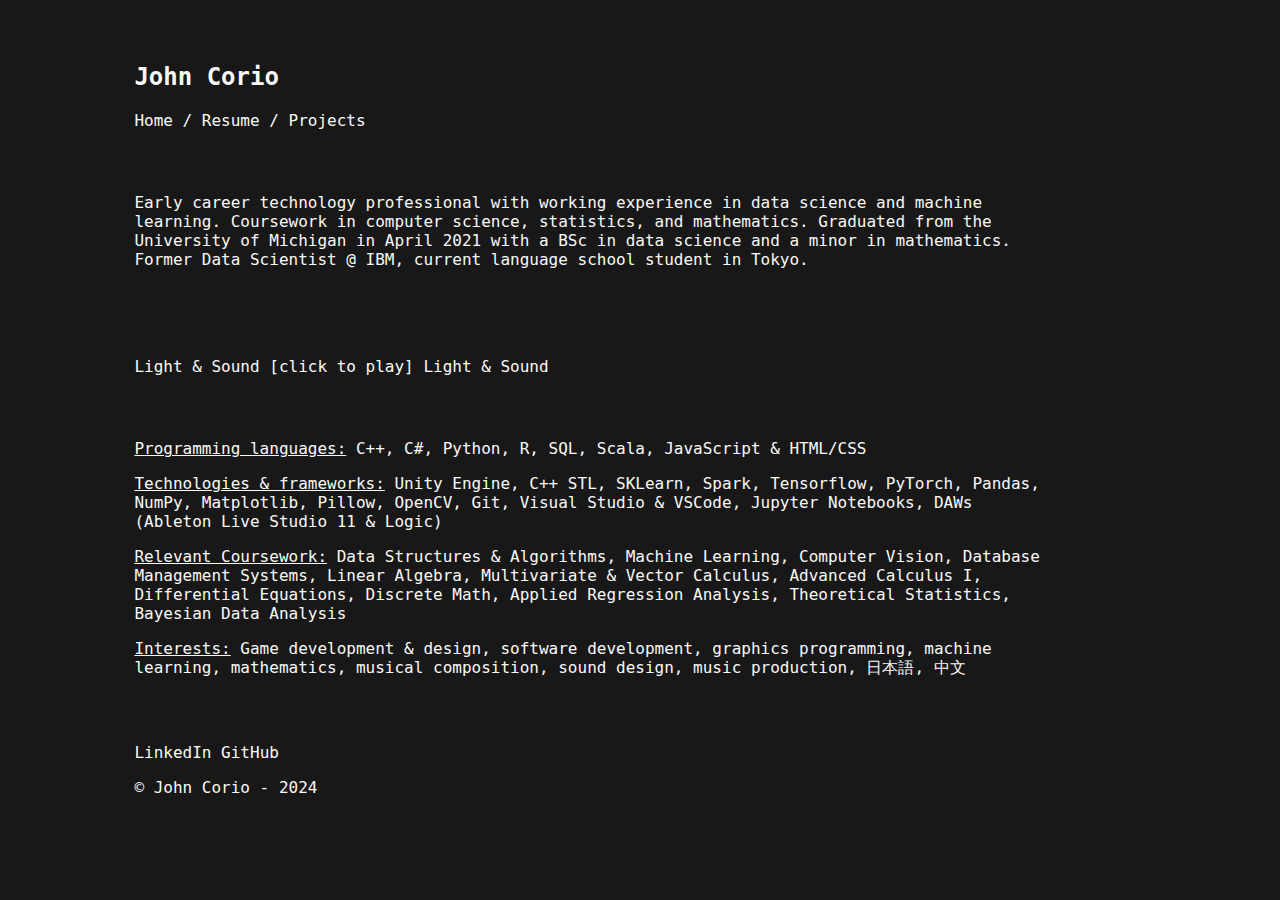
==== aboutme.html @ 206e7cbd "aboutme changes" ====
<!DOCTYPE html>
<html lang="en" dir="ltr">
<head>
  <meta charset="utf-8">
  <title>John Corio</title>

  <!-- favicon -->
  <link rel="icon" href="favicon.ico">
  
  <!-- Google Fonts, EDIT THIS LATER -->
  <link rel="preconnect" href="https://fonts.googleapis.com">
  <link rel="preconnect" href="https://fonts.gstatic.com" crossorigin>
  <link href="https://fonts.googleapis.com/css2?family=Montserrat:wght@300;900&family=Ubuntu&display=swap" rel="stylesheet">

  <!-- CSS Stylesheets -->
  <link href="https://cdn.jsdelivr.net/npm/bootstrap@5.2.2/dist/css/bootstrap.min.css" rel="stylesheet" integrity="sha384-Zenh87qX5JnK2Jl0vWa8Ck2rdkQ2Bzep5IDxbcnCeuOxjzrPF/et3URy9Bv1WTRi" crossorigin="anonymous">
  <link rel="stylesheet" href="css/stylesheet.css">
</head>

<body>
  <div class="container-fluid"> 
    <h2>John Corio</h2>
    <p>
      <a href="index.html">Home</a>
      <span> / </span>

      <a href="resume.html">Resume</a>
      <span> / </span>

      <a href="projects.html">Projects</a>
    </p>
  </div>

  <div class="container-fluid">
    <p class="aboutme-description">
      Early career technology professional with working experience in data science and machine learning. Coursework in computer science, statistics, and mathematics. Graduated from the University of Michigan in April 2021 with a BSc in data science and a minor in mathematics. Former Data Scientist @ IBM, current language school student in Tokyo.
    </p>
    <hr></hr>
  </div>

  <div class="container-fluid">
    <p class="aboutme-click">Light & Sound [click to play] Light & Sound</p>
  </div>

  <div class="container-fluid">
    <p class="aboutme-description">
      <u>Programming languages:</u> C++, C#, Python, R, SQL, Scala, JavaScript & HTML/CSS
    </p>

    <p class="aboutme-description">
      <u>Technologies & frameworks:</u> Unity Engine, C++ STL, SKLearn, Spark, Tensorflow, PyTorch, Pandas, NumPy, Matplotlib, Pillow, OpenCV, Git, Visual Studio & VSCode, Jupyter Notebooks, DAWs (Ableton Live Studio 11 & Logic)
    </p>

    <p class="aboutme-description">
      <u>Relevant Coursework:</u> Data Structures & Algorithms, Machine Learning, Computer Vision, Database Management Systems, Linear Algebra, Multivariate & Vector Calculus, Advanced Calculus I, Differential Equations, Discrete Math, Applied Regression Analysis, Theoretical Statistics, Bayesian Data Analysis
    </p>

    <p class="aboutme-description">
      <u>Interests:</u> Game development & design, software development, graphics programming, machine learning, mathematics, musical composition, sound design, music production, 日本語, 中文
    </p>
  </div>

  <div class="container-fluid">
    <a href="https://www.linkedin.com/in/john-corio-63b128196">LinkedIn</a>
    <a href="https://github.com/corioj">GitHub</a>
    <p class="copyright">© John Corio - 2024</p>
  </div>

  <script src="aboutmeJS/aboutme.js"></script>
</body>
---- css/stylesheet.css ----
/* tag selectors */
html {
	min-height: 100%;
}

body {
	font-family: 'IBM Plex Mono', monospace;
	font-weight: 200;
	background-color: #181818;
	color: #FAF9F6;
	height: 100%;
}

section {
	padding-bottom: 1%;
}

ul {
	list-style: none;
}

li {
	padding: 2% 0 2% 0;
	margin: 2% 0 2% 0;
	display: inline;
}

hr {
	visibility: hidden;
	margin: 2% 0 2% 0;
}

a {
	text-decoration: none;
	color: inherit;
}

a:hover {
	color: #C3B1E1;
}

/* id selectors */
#gamefield {
	position: fixed;
	top: 40px;
	z-index: -2;
	padding-left: 10%;
	margin: 2.1% 0 2.1% 0;
}

/* class selectors */
.container-fluid {
	padding-left: 10%;
	margin: 5% 0 5% 0;
}

.download-resume {
	opacity: .85;
	cursor: pointer;
}

.download-resume:hover {
	opacity: .5;
}

.project-heading {
	margin: 4% 0 4% 0;
}

.project-item {

}

.project-description {
	padding-left: 1rem;
	margin-right: 20%;
}

.project-link {
	color: #C3B1E1;
}

.project-link:hover {
	text-decoration: underline;
	color: #8F00FF;
}

.aboutme-description {
	margin-right: 20%;
}

.aboutme-click {
	margin-right: 20%;
}

.aboutme-click:hover {
	color: #C3B1E1;
}

.right {
  text-align: right;
  margin-right: 1em;
}

.left {
  text-align: left;
  margin-left: 1em;
}

/* animation */
.css-selector {
    background: linear-gradient(37deg, #181818, #210f83, #35005a, #FFFFFF);
    background-size: 800% 800%;

    -webkit-animation: AnimationName 3.5s ease infinite;
    -moz-animation: AnimationName 3.5s ease infinite;
    -o-animation: AnimationName 3.5s ease infinite;
    animation: AnimationName 3.5s ease infinite;
}

@-webkit-keyframes AnimationName {
    0%{background-position:86% 5%}
    50%{background-position:5% 90%}
    100%{background-position:86% 0%}
}
@-moz-keyframes AnimationName {
    0%{background-position:86% 5%}
    50%{background-position:5% 90%}
    100%{background-position:86% 5%}
}
@-o-keyframes AnimationName {
    0%{background-position:86% 5%}
    50%{background-position:5% 90%}
    100%{background-position:86% 5%}
}
@keyframes AnimationName {
    0%{background-position:86% 5%}
    50%{background-position:5% 90%}
    100%{background-position:86% 5%}
}
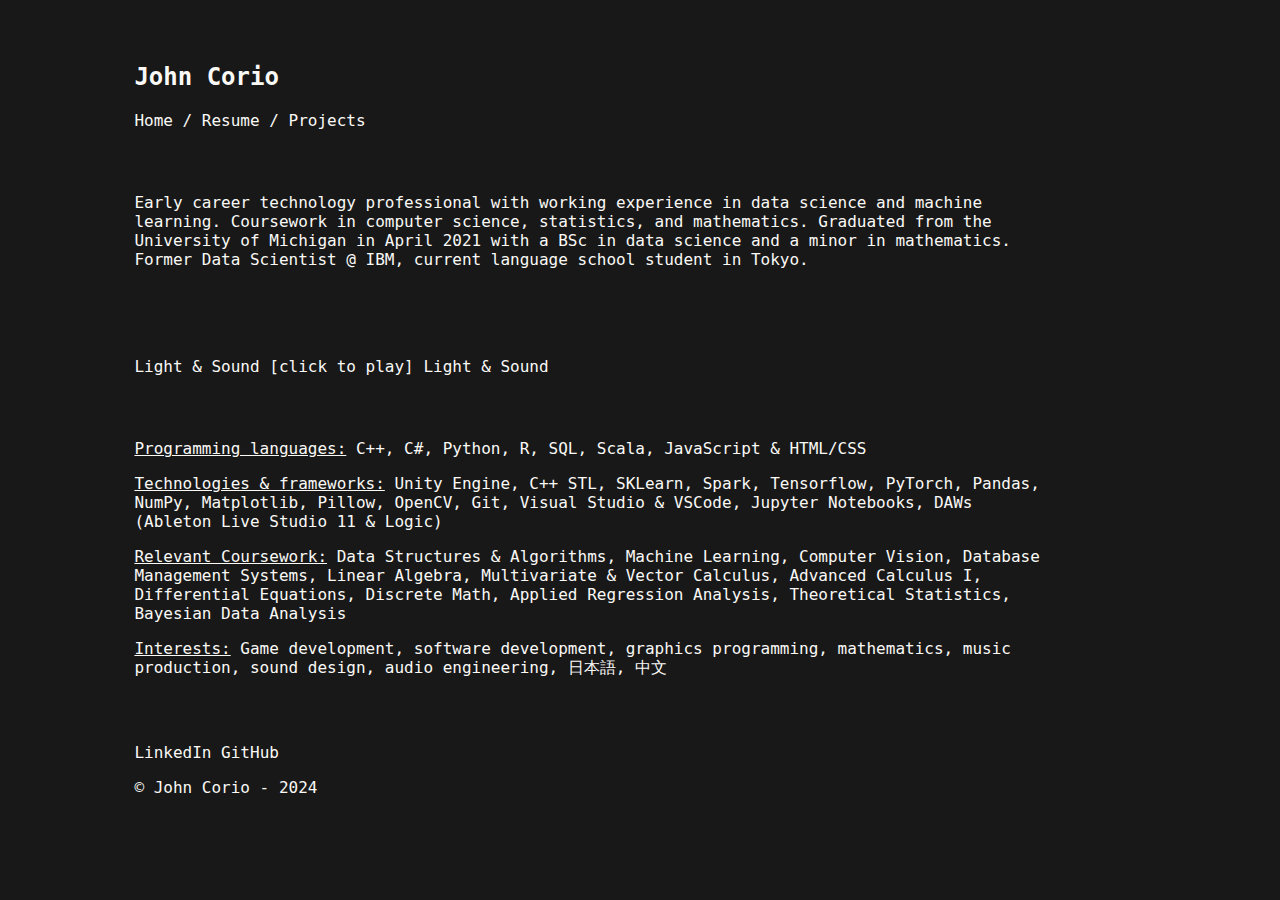
==== commit cf78ba6a: "raytracer upload" ====
--- a/aboutme.html
+++ b/aboutme.html
@@ -56,7 +56,7 @@
     </p>
 
     <p class="aboutme-description">
-      <u>Interests:</u> Game development & design, software development, graphics programming, machine learning, mathematics, musical composition, sound design, music production, 日本語, 中文
+      <u>Interests:</u> Game development, software development, graphics programming, mathematics, music production, sound design, audio engineering, 日本語, 中文
     </p>
   </div>
 
--- a/css/stylesheet.css
+++ b/css/stylesheet.css
@@ -85,6 +85,10 @@
 	color: #8F00FF;
 }
 
+.project-list {
+	list-style-type: circle;
+}
+
 .aboutme-description {
 	margin-right: 20%;
 }
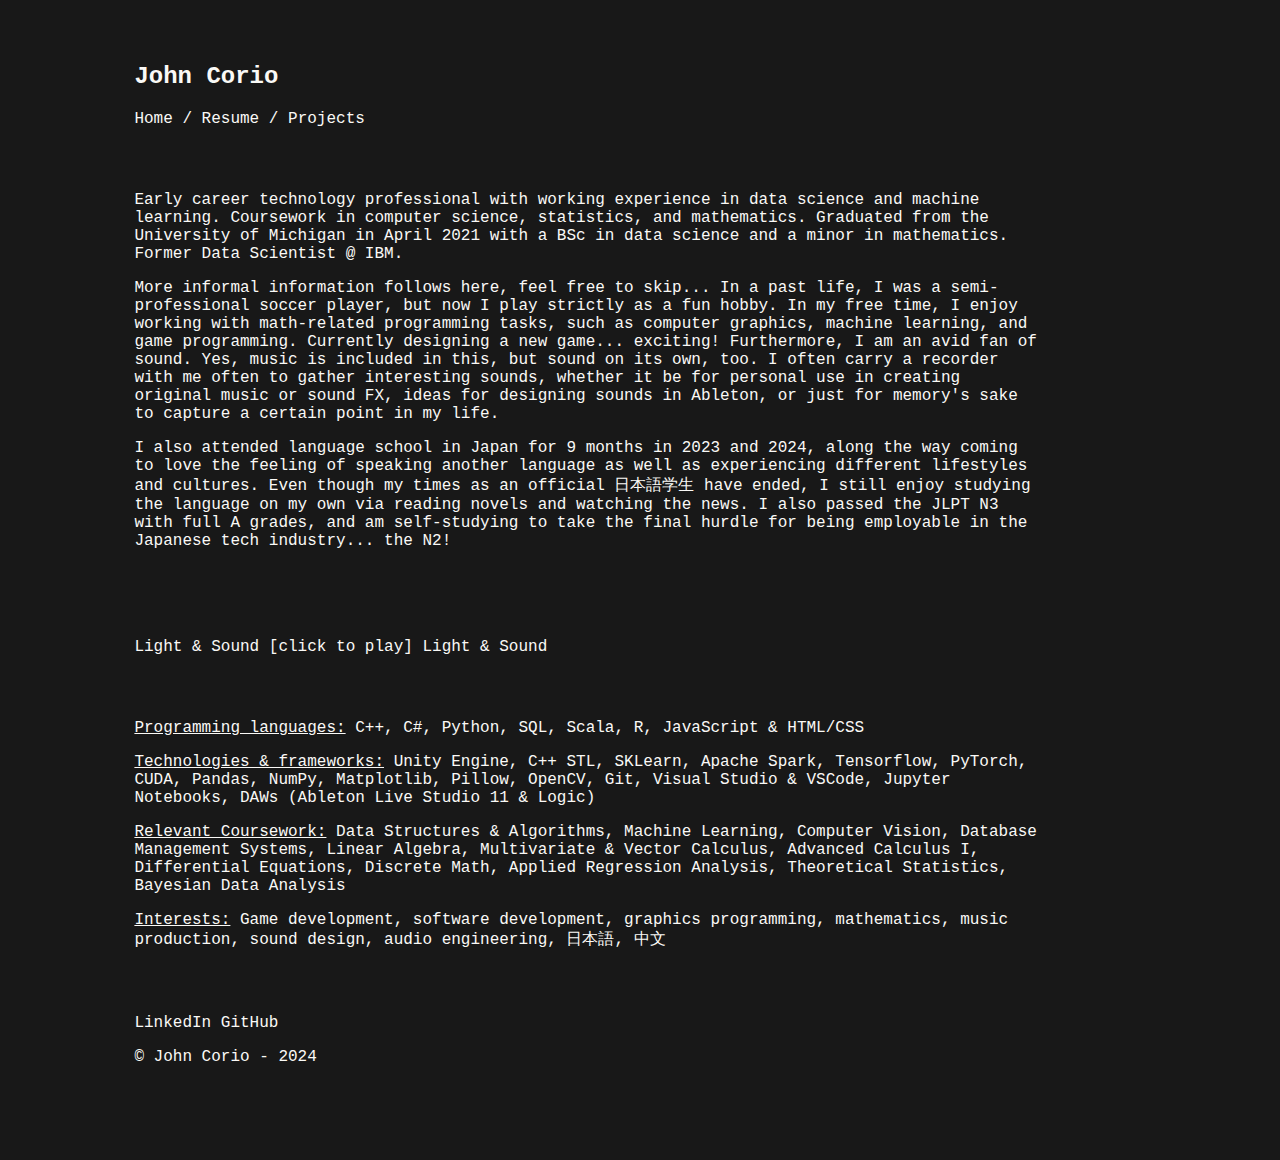
==== commit 760dcb7d: "updating things" ====
--- a/aboutme.html
+++ b/aboutme.html
@@ -33,7 +33,15 @@
 
   <div class="container-fluid">
     <p class="aboutme-description">
-      Early career technology professional with working experience in data science and machine learning. Coursework in computer science, statistics, and mathematics. Graduated from the University of Michigan in April 2021 with a BSc in data science and a minor in mathematics. Former Data Scientist @ IBM, current language school student in Tokyo.
+      Early career technology professional with working experience in data science and machine learning. Coursework in computer science, statistics, and mathematics. Graduated from the University of Michigan in April 2021 with a BSc in data science and a minor in mathematics. Former Data Scientist @ IBM. 
+    </p>
+
+    <p class="aboutme-description">
+      More informal information follows here, feel free to skip... In a past life, I was a semi-professional soccer player, but now I play strictly as a fun hobby. In my free time, I enjoy working with math-related programming tasks, such as computer graphics, machine learning, and game programming. Currently designing a new game... exciting! Furthermore, I am an avid fan of sound. Yes, music is included in this, but sound on its own, too. I often carry a recorder with me often to gather interesting sounds, whether it be for personal use in creating original music or sound FX, ideas for designing sounds in Ableton, or just for memory's sake to capture a certain point in my life.
+    </p>
+
+    <p class="aboutme-description">
+      I also attended language school in Japan for 9 months in 2023 and 2024, along the way coming to love the feeling of speaking another language as well as experiencing different lifestyles and cultures. Even though my times as an official 日本語学生 have ended, I still enjoy studying the language on my own via reading novels and watching the news. I also passed the JLPT N3 with full A grades, and am self-studying to take the final hurdle for being employable in the Japanese tech industry... the N2!
     </p>
     <hr></hr>
   </div>
@@ -44,11 +52,11 @@
 
   <div class="container-fluid">
     <p class="aboutme-description">
-      <u>Programming languages:</u> C++, C#, Python, R, SQL, Scala, JavaScript & HTML/CSS
+      <u>Programming languages:</u> C++, C#, Python, SQL, Scala, R, JavaScript & HTML/CSS
     </p>
 
     <p class="aboutme-description">
-      <u>Technologies & frameworks:</u> Unity Engine, C++ STL, SKLearn, Spark, Tensorflow, PyTorch, Pandas, NumPy, Matplotlib, Pillow, OpenCV, Git, Visual Studio & VSCode, Jupyter Notebooks, DAWs (Ableton Live Studio 11 & Logic)
+      <u>Technologies & frameworks:</u> Unity Engine, C++ STL, SKLearn, Apache Spark, Tensorflow, PyTorch, CUDA, Pandas, NumPy, Matplotlib, Pillow, OpenCV, Git, Visual Studio & VSCode, Jupyter Notebooks, DAWs (Ableton Live Studio 11 & Logic)
     </p>
 
     <p class="aboutme-description">
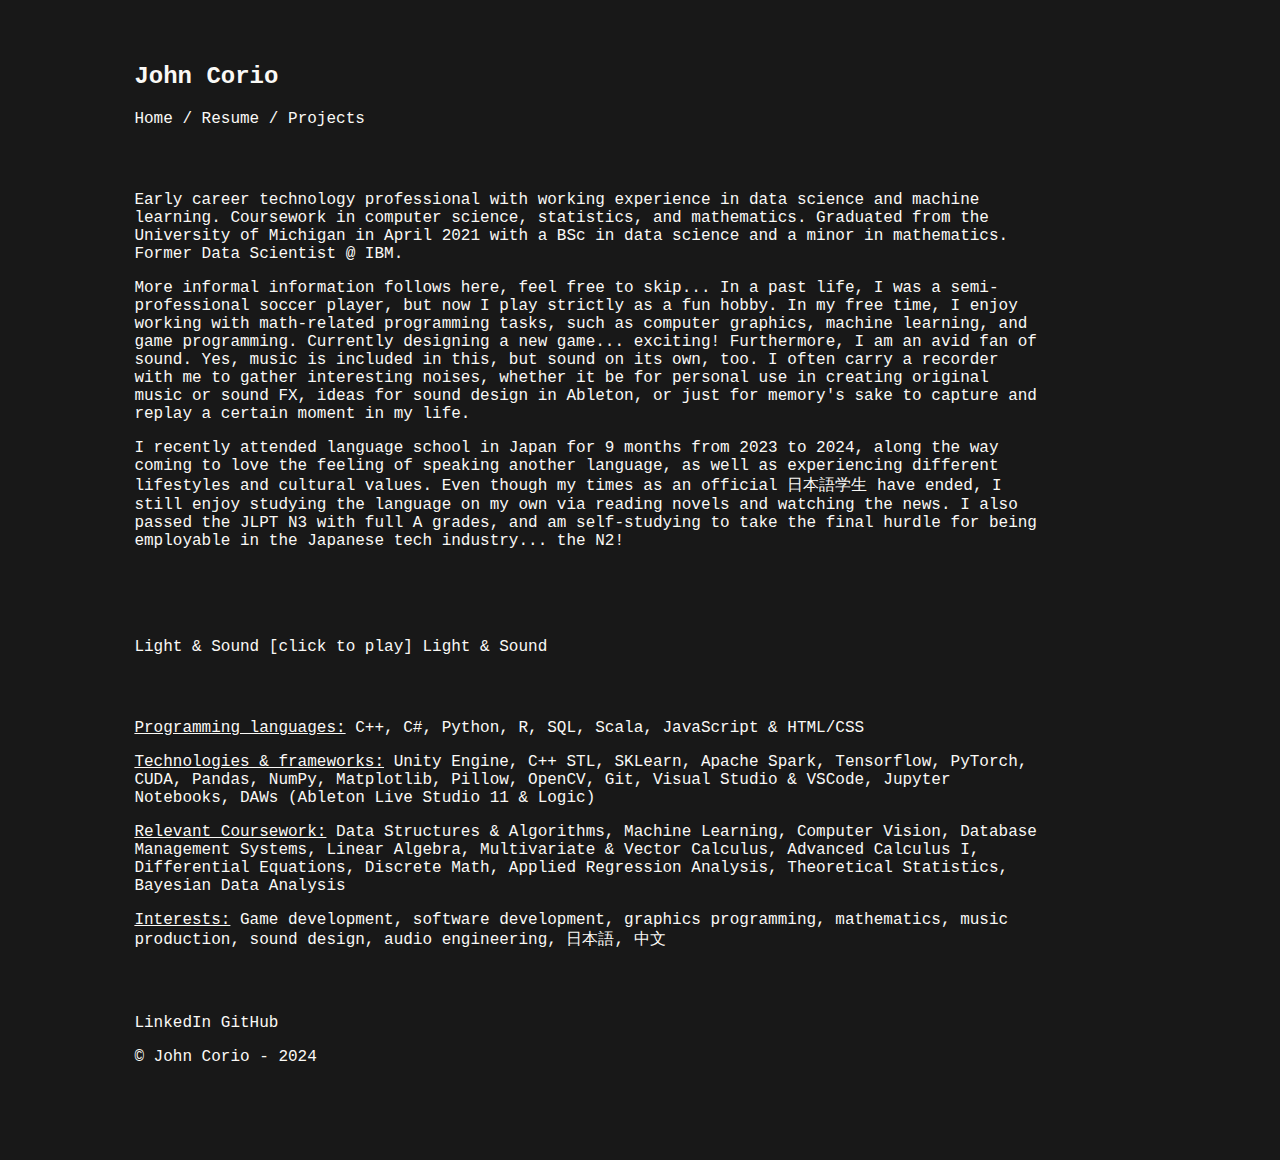
==== commit 41be1170: "about me updates and fixes" ====
--- a/aboutme.html
+++ b/aboutme.html
@@ -37,11 +37,11 @@
     </p>
 
     <p class="aboutme-description">
-      More informal information follows here, feel free to skip... In a past life, I was a semi-professional soccer player, but now I play strictly as a fun hobby. In my free time, I enjoy working with math-related programming tasks, such as computer graphics, machine learning, and game programming. Currently designing a new game... exciting! Furthermore, I am an avid fan of sound. Yes, music is included in this, but sound on its own, too. I often carry a recorder with me often to gather interesting sounds, whether it be for personal use in creating original music or sound FX, ideas for designing sounds in Ableton, or just for memory's sake to capture a certain point in my life.
+      More informal information follows here, feel free to skip... In a past life, I was a semi-professional soccer player, but now I play strictly as a fun hobby. In my free time, I enjoy working with math-related programming tasks, such as computer graphics, machine learning, and game programming. Currently designing a new game... exciting! Furthermore, I am an avid fan of sound. Yes, music is included in this, but sound on its own, too. I often carry a recorder with me to gather interesting noises, whether it be for personal use in creating original music or sound FX, ideas for sound design in Ableton, or just for memory's sake to capture and replay a certain moment in my life.
     </p>
 
     <p class="aboutme-description">
-      I also attended language school in Japan for 9 months in 2023 and 2024, along the way coming to love the feeling of speaking another language as well as experiencing different lifestyles and cultures. Even though my times as an official 日本語学生 have ended, I still enjoy studying the language on my own via reading novels and watching the news. I also passed the JLPT N3 with full A grades, and am self-studying to take the final hurdle for being employable in the Japanese tech industry... the N2!
+      I recently attended language school in Japan for 9 months from 2023 to 2024, along the way coming to love the feeling of speaking another language, as well as experiencing different lifestyles and cultural values. Even though my times as an official 日本語学生 have ended, I still enjoy studying the language on my own via reading novels and watching the news. I also passed the JLPT N3 with full A grades, and am self-studying to take the final hurdle for being employable in the Japanese tech industry... the N2!
     </p>
     <hr></hr>
   </div>
@@ -52,7 +52,7 @@
 
   <div class="container-fluid">
     <p class="aboutme-description">
-      <u>Programming languages:</u> C++, C#, Python, SQL, Scala, R, JavaScript & HTML/CSS
+      <u>Programming languages:</u> C++, C#, Python, R, SQL, Scala, JavaScript & HTML/CSS
     </p>
 
     <p class="aboutme-description">
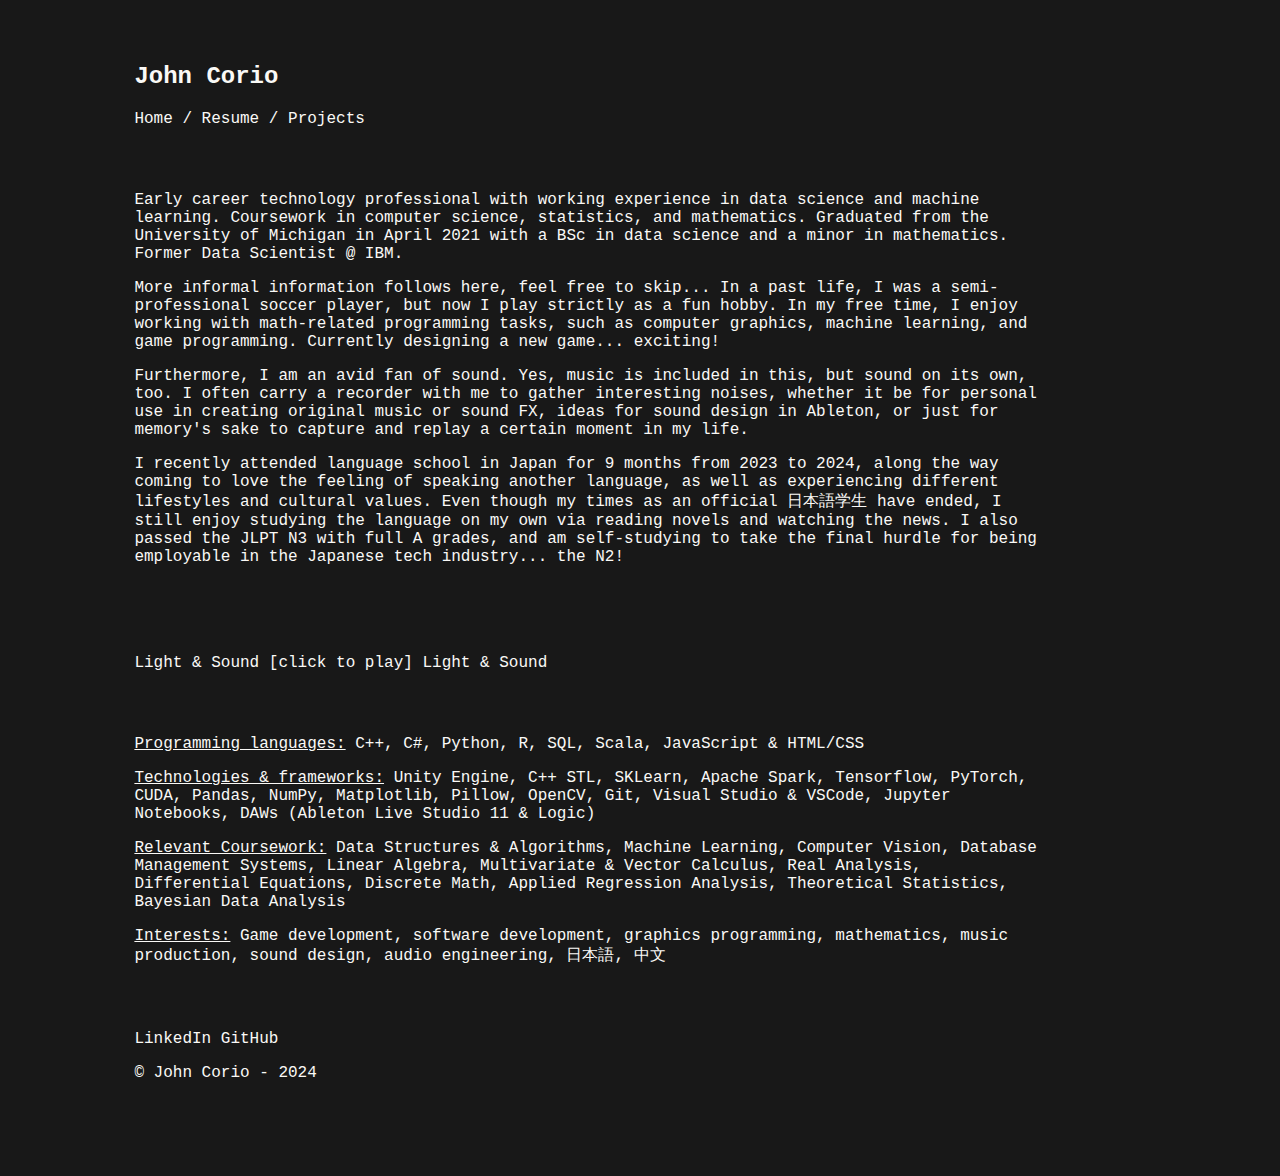
==== commit 6fb6396a: "updated aboutme a lil" ====
--- a/aboutme.html
+++ b/aboutme.html
@@ -37,7 +37,11 @@
     </p>
 
     <p class="aboutme-description">
-      More informal information follows here, feel free to skip... In a past life, I was a semi-professional soccer player, but now I play strictly as a fun hobby. In my free time, I enjoy working with math-related programming tasks, such as computer graphics, machine learning, and game programming. Currently designing a new game... exciting! Furthermore, I am an avid fan of sound. Yes, music is included in this, but sound on its own, too. I often carry a recorder with me to gather interesting noises, whether it be for personal use in creating original music or sound FX, ideas for sound design in Ableton, or just for memory's sake to capture and replay a certain moment in my life.
+      More informal information follows here, feel free to skip... In a past life, I was a semi-professional soccer player, but now I play strictly as a fun hobby. In my free time, I enjoy working with math-related programming tasks, such as computer graphics, machine learning, and game programming. Currently designing a new game... exciting!
+    </p>
+
+    <p class="aboutme-description">
+      Furthermore, I am an avid fan of sound. Yes, music is included in this, but sound on its own, too. I often carry a recorder with me to gather interesting noises, whether it be for personal use in creating original music or sound FX, ideas for sound design in Ableton, or just for memory's sake to capture and replay a certain moment in my life.
     </p>
 
     <p class="aboutme-description">
@@ -60,7 +64,7 @@
     </p>
 
     <p class="aboutme-description">
-      <u>Relevant Coursework:</u> Data Structures & Algorithms, Machine Learning, Computer Vision, Database Management Systems, Linear Algebra, Multivariate & Vector Calculus, Advanced Calculus I, Differential Equations, Discrete Math, Applied Regression Analysis, Theoretical Statistics, Bayesian Data Analysis
+      <u>Relevant Coursework:</u> Data Structures & Algorithms, Machine Learning, Computer Vision, Database Management Systems, Linear Algebra, Multivariate & Vector Calculus, Real Analysis, Differential Equations, Discrete Math, Applied Regression Analysis, Theoretical Statistics, Bayesian Data Analysis
     </p>
 
     <p class="aboutme-description">
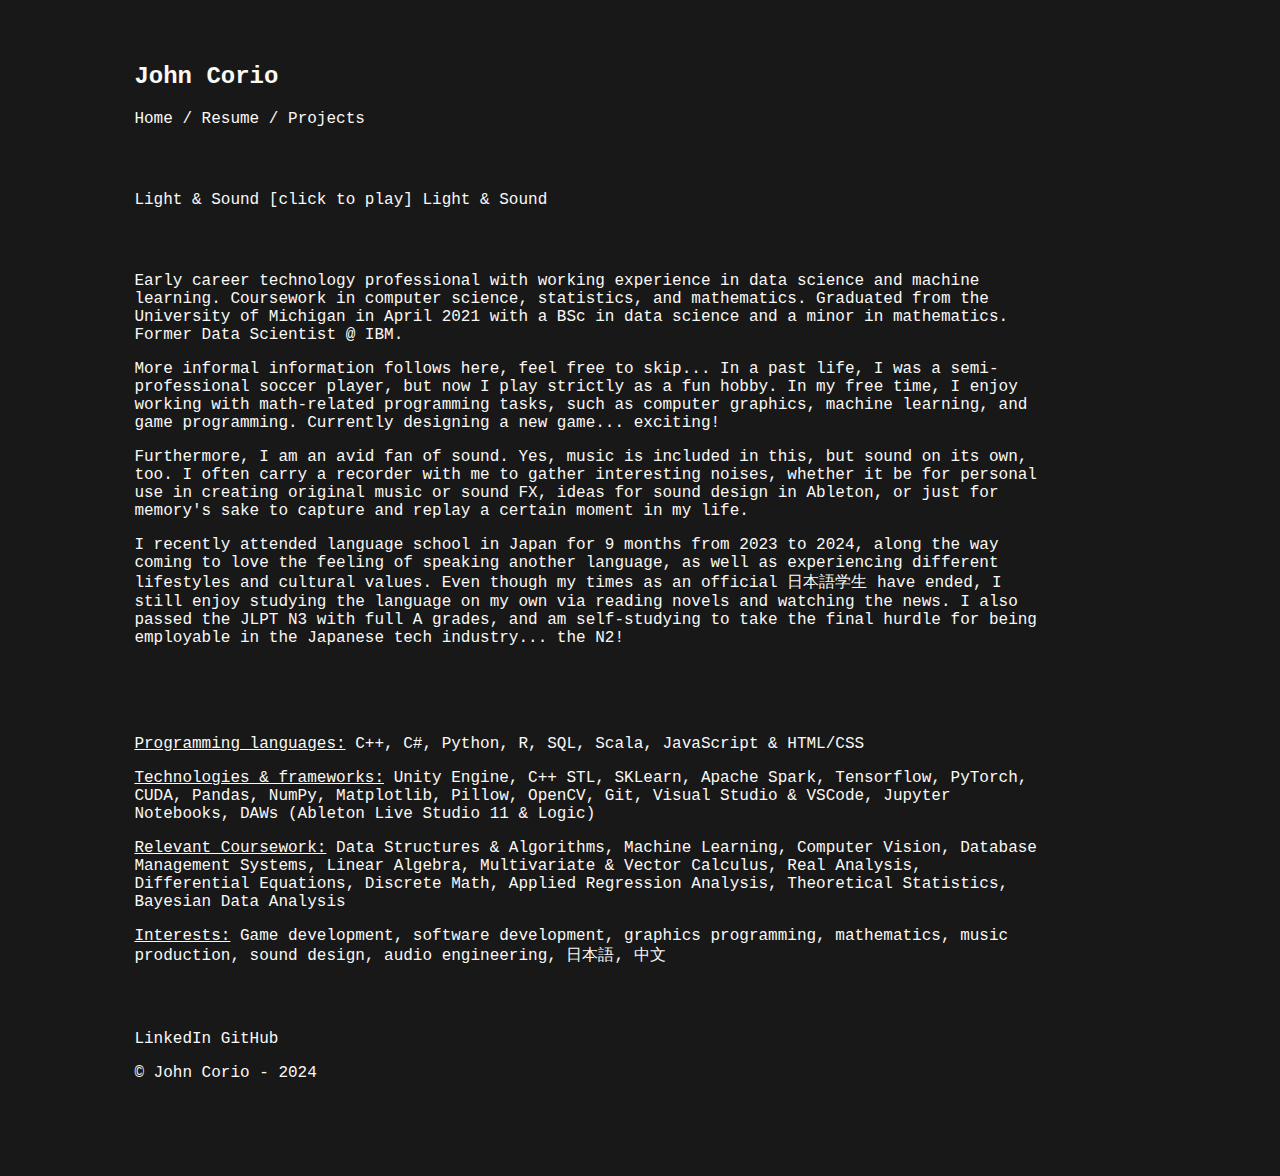
==== commit af536aa4: "again" ====
--- a/aboutme.html
+++ b/aboutme.html
@@ -32,6 +32,10 @@
   </div>
 
   <div class="container-fluid">
+    <p class="aboutme-click">Light & Sound [click to play] Light & Sound</p>
+  </div>
+
+  <div class="container-fluid">
     <p class="aboutme-description">
       Early career technology professional with working experience in data science and machine learning. Coursework in computer science, statistics, and mathematics. Graduated from the University of Michigan in April 2021 with a BSc in data science and a minor in mathematics. Former Data Scientist @ IBM. 
     </p>
@@ -48,10 +52,6 @@
       I recently attended language school in Japan for 9 months from 2023 to 2024, along the way coming to love the feeling of speaking another language, as well as experiencing different lifestyles and cultural values. Even though my times as an official 日本語学生 have ended, I still enjoy studying the language on my own via reading novels and watching the news. I also passed the JLPT N3 with full A grades, and am self-studying to take the final hurdle for being employable in the Japanese tech industry... the N2!
     </p>
     <hr></hr>
-  </div>
-
-  <div class="container-fluid">
-    <p class="aboutme-click">Light & Sound [click to play] Light & Sound</p>
   </div>
 
   <div class="container-fluid">
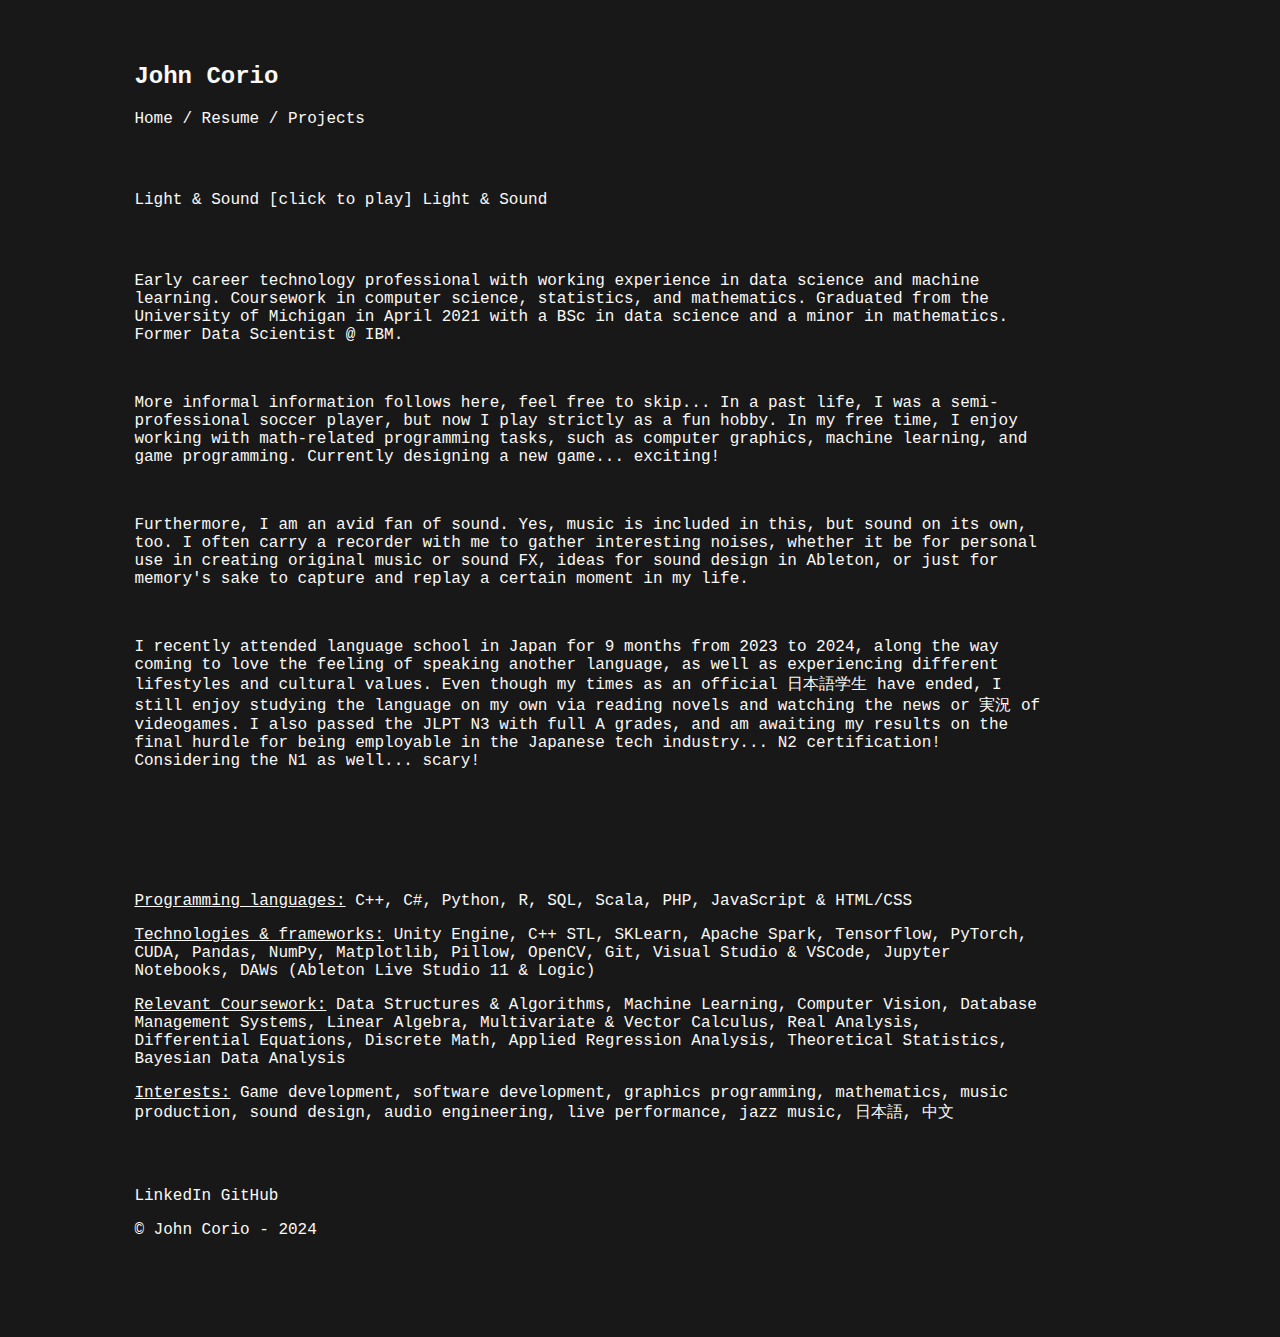
==== commit 997ff0af: "updates" ====
--- a/aboutme.html
+++ b/aboutme.html
@@ -39,24 +39,28 @@
     <p class="aboutme-description">
       Early career technology professional with working experience in data science and machine learning. Coursework in computer science, statistics, and mathematics. Graduated from the University of Michigan in April 2021 with a BSc in data science and a minor in mathematics. Former Data Scientist @ IBM. 
     </p>
+    <br>
 
     <p class="aboutme-description">
       More informal information follows here, feel free to skip... In a past life, I was a semi-professional soccer player, but now I play strictly as a fun hobby. In my free time, I enjoy working with math-related programming tasks, such as computer graphics, machine learning, and game programming. Currently designing a new game... exciting!
     </p>
+    <br>
 
     <p class="aboutme-description">
       Furthermore, I am an avid fan of sound. Yes, music is included in this, but sound on its own, too. I often carry a recorder with me to gather interesting noises, whether it be for personal use in creating original music or sound FX, ideas for sound design in Ableton, or just for memory's sake to capture and replay a certain moment in my life.
     </p>
+    <br>
 
     <p class="aboutme-description">
-      I recently attended language school in Japan for 9 months from 2023 to 2024, along the way coming to love the feeling of speaking another language, as well as experiencing different lifestyles and cultural values. Even though my times as an official 日本語学生 have ended, I still enjoy studying the language on my own via reading novels and watching the news. I also passed the JLPT N3 with full A grades, and am self-studying to take the final hurdle for being employable in the Japanese tech industry... the N2!
+      I recently attended language school in Japan for 9 months from 2023 to 2024, along the way coming to love the feeling of speaking another language, as well as experiencing different lifestyles and cultural values. Even though my times as an official 日本語学生 have ended, I still enjoy studying the language on my own via reading novels and watching the news or 実況 of videogames. I also passed the JLPT N3 with full A grades, and am awaiting my results on the final hurdle for being employable in the Japanese tech industry... N2 certification! Considering the N1 as well... scary!
     </p>
+    <br>
     <hr></hr>
   </div>
 
   <div class="container-fluid">
     <p class="aboutme-description">
-      <u>Programming languages:</u> C++, C#, Python, R, SQL, Scala, JavaScript & HTML/CSS
+      <u>Programming languages:</u> C++, C#, Python, R, SQL, Scala, PHP, JavaScript & HTML/CSS
     </p>
 
     <p class="aboutme-description">
@@ -68,7 +72,7 @@
     </p>
 
     <p class="aboutme-description">
-      <u>Interests:</u> Game development, software development, graphics programming, mathematics, music production, sound design, audio engineering, 日本語, 中文
+      <u>Interests:</u> Game development, software development, graphics programming, mathematics, music production, sound design, audio engineering, live performance, jazz music, 日本語, 中文
     </p>
   </div>
 
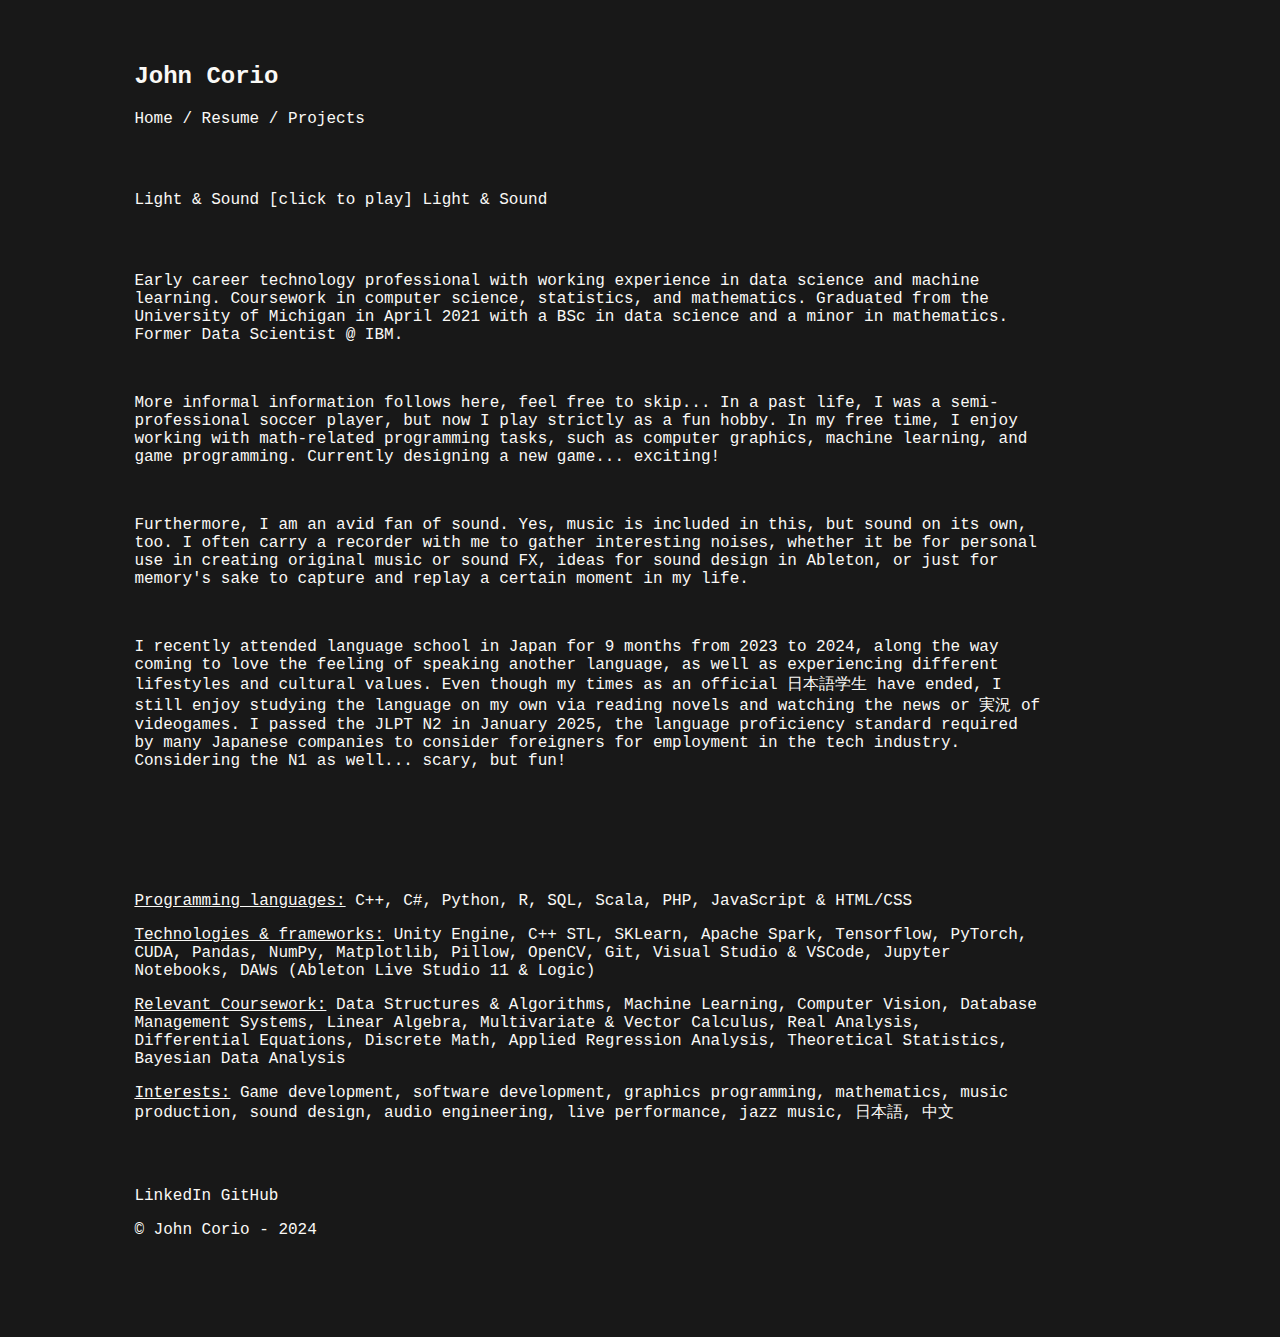
==== commit de09e1a0: "updated about me" ====
--- a/aboutme.html
+++ b/aboutme.html
@@ -52,7 +52,7 @@
     <br>
 
     <p class="aboutme-description">
-      I recently attended language school in Japan for 9 months from 2023 to 2024, along the way coming to love the feeling of speaking another language, as well as experiencing different lifestyles and cultural values. Even though my times as an official 日本語学生 have ended, I still enjoy studying the language on my own via reading novels and watching the news or 実況 of videogames. I also passed the JLPT N3 with full A grades, and am awaiting my results on the final hurdle for being employable in the Japanese tech industry... N2 certification! Considering the N1 as well... scary!
+      I recently attended language school in Japan for 9 months from 2023 to 2024, along the way coming to love the feeling of speaking another language, as well as experiencing different lifestyles and cultural values. Even though my times as an official 日本語学生 have ended, I still enjoy studying the language on my own via reading novels and watching the news or 実況 of videogames. I passed the JLPT N2 in January 2025, the language proficiency standard required by many Japanese companies to consider foreigners for employment in the tech industry. Considering the N1 as well... scary, but fun!
     </p>
     <br>
     <hr></hr>
